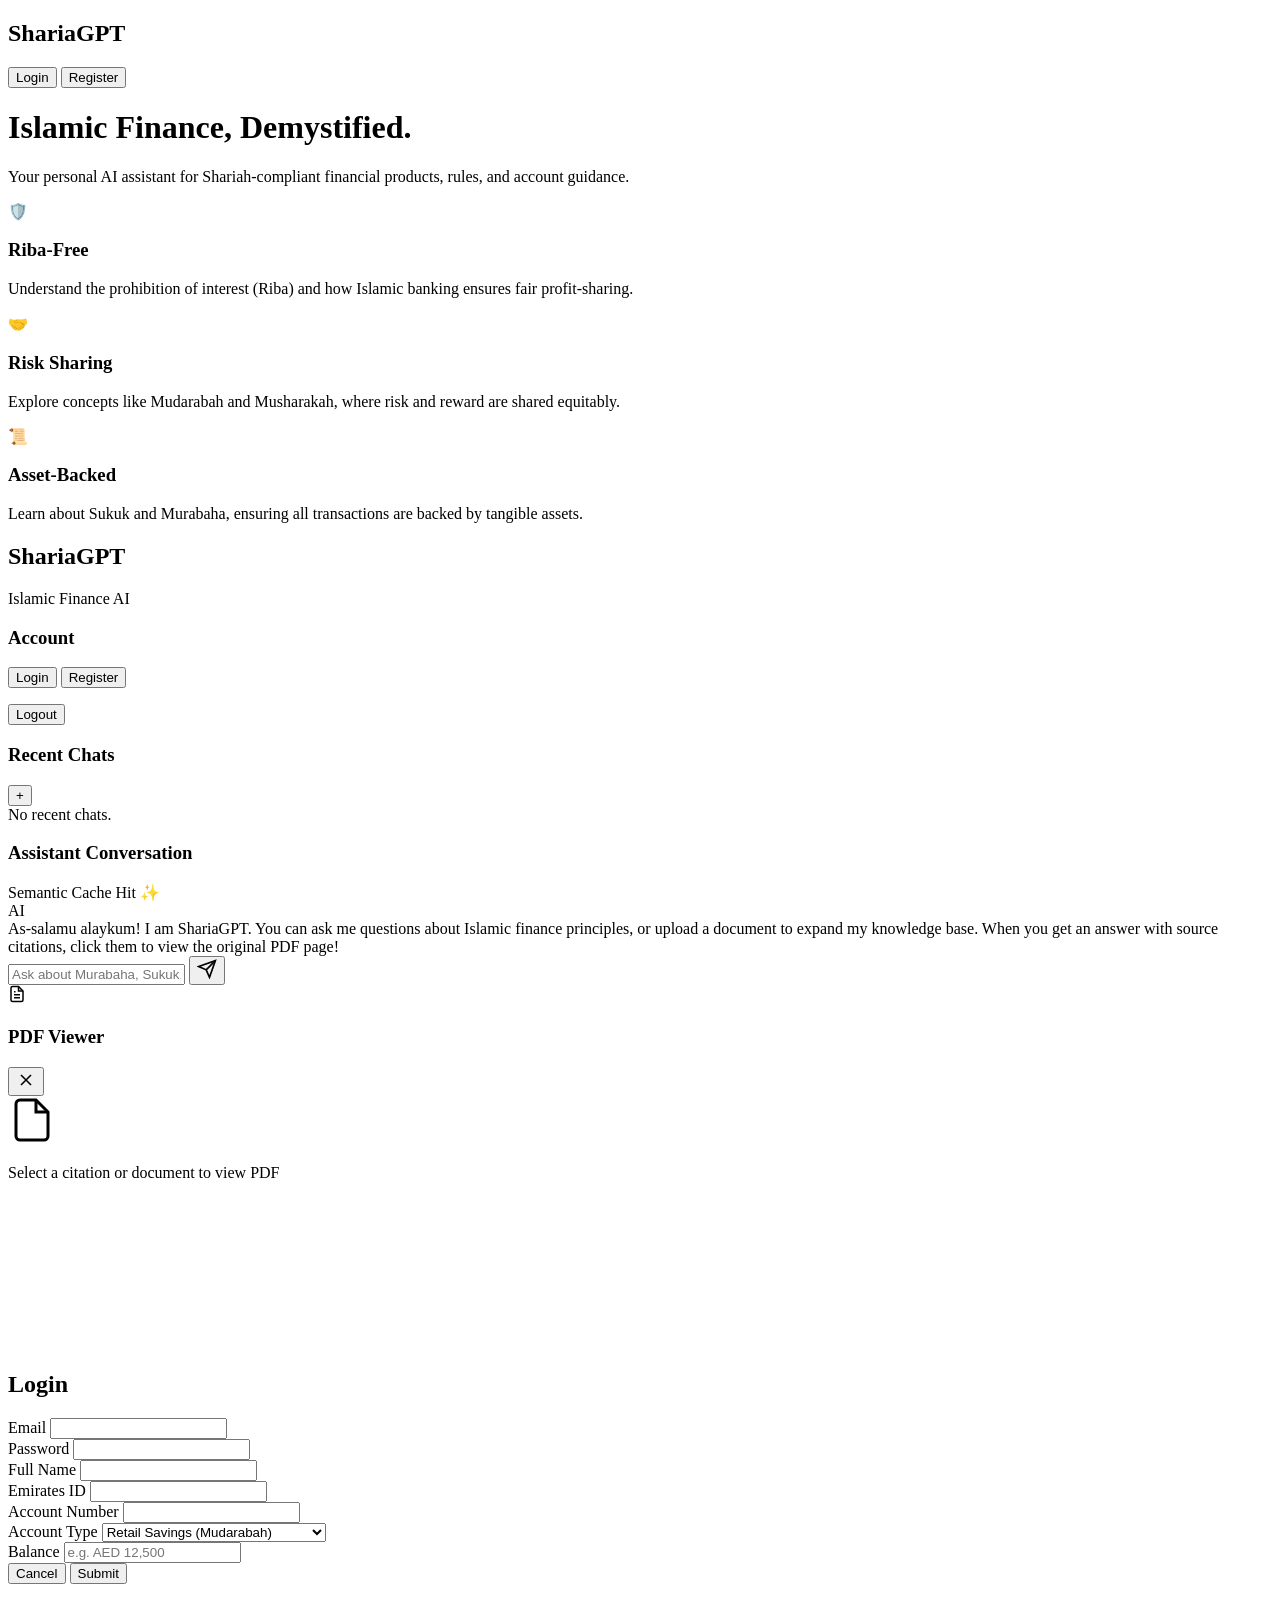
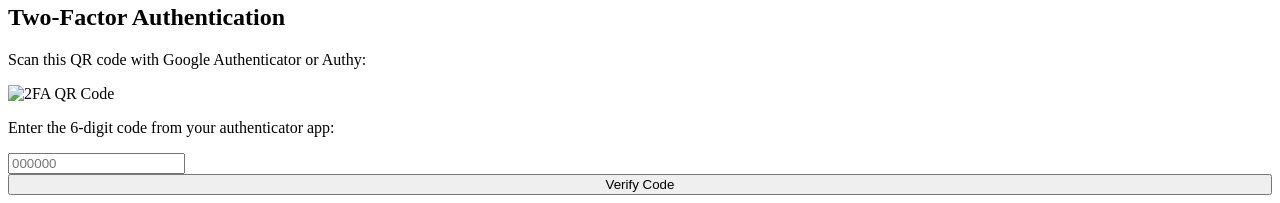
==== frontend/index.html @ aa103cf7 "Second commit (cleared secrets)" ====
<!DOCTYPE html>
<html lang="en">
<head>
    <meta charset="UTF-8">
    <meta name="viewport" content="width=device-width, initial-scale=1.0">
    <title>ShariaGPT — Islamic Finance AI Assistant</title>
    <link rel="preconnect" href="https://fonts.googleapis.com">
    <link rel="preconnect" href="https://fonts.gstatic.com" crossorigin>
    <link href="https://fonts.googleapis.com/css2?family=Outfit:wght@300;400;500;600;700&display=swap" rel="stylesheet">
    <link rel="stylesheet" href="/static/styles.css">
</head>
<body>
    <!-- Landing Page -->
    <div id="landing-page" class="landing-page">
        <div class="landing-header">
            <h2>ShariaGPT</h2>
            <div class="auth-buttons">
                <button id="btn-lp-login" class="btn-secondary">Login</button>
                <button id="btn-lp-register" class="btn-primary">Register</button>
            </div>
        </div>
        <div class="hero-section">
            <h1>Islamic Finance, Demystified.</h1>
            <p class="hero-subtitle">Your personal AI assistant for Shariah-compliant financial products, rules, and account guidance.</p>
        </div>
        <div class="features-grid">
            <div class="feature-card glass-panel">
                <div class="feature-icon">🛡️</div>
                <h3>Riba-Free</h3>
                <p>Understand the prohibition of interest (Riba) and how Islamic banking ensures fair profit-sharing.</p>
            </div>
            <div class="feature-card glass-panel">
                <div class="feature-icon">🤝</div>
                <h3>Risk Sharing</h3>
                <p>Explore concepts like Mudarabah and Musharakah, where risk and reward are shared equitably.</p>
            </div>
            <div class="feature-card glass-panel">
                <div class="feature-icon">📜</div>
                <h3>Asset-Backed</h3>
                <p>Learn about Sukuk and Murabaha, ensuring all transactions are backed by tangible assets.</p>
            </div>
        </div>
    </div>

    <!-- Main Application (Hidden until login) -->
    <div id="app-content" class="app-container hidden">
        <!-- Sidebar for Admin / Upload / Document List -->
        <aside class="sidebar glass-panel">
            <div class="sidebar-header">
                <h2>ShariaGPT</h2>
                <p>Islamic Finance AI</p>
            </div>
            
            <div class="sidebar-scrollable">
                <div class="upload-section">


                    <div id="auth-section" class="auth-section">
                        <h3>Account</h3>
                        <div id="unauth-controls" class="auth-buttons">
                            <button id="btn-login-modal" class="btn-secondary btn-sm">Login</button>
                            <button id="btn-register-modal" class="btn-primary btn-sm">Register</button>
                        </div>
                        <div id="auth-controls" class="hidden auth-user-info">
                            <p id="auth-user-name" class="auth-user-name"></p>
                            <p id="auth-user-type" class="auth-user-type"></p>
                            <button id="btn-logout" class="btn-secondary btn-sm">Logout</button>
                        </div>
                    </div>

                    <div id="chat-history-section" class="chat-history-section hidden">
                        <div class="history-header">
                            <h3>Recent Chats</h3>
                            <button id="btn-new-chat" class="btn-primary btn-sm" title="New Chat">+</button>
                        </div>
                        <div class="chat-history-list" id="chat-history-list">
                            <div class="no-chats-msg">No recent chats.</div>
                        </div>
                    </div>

                </div>

            </div>
        </aside>

        <!-- Main Chat Area -->
        <main class="chat-area glass-panel">
            <div class="chat-header">
                <div class="chat-title-container">
                    <h3>Assistant Conversation</h3>
                </div>
                <span id="cache-badge" class="badge hidden">Semantic Cache Hit ✨</span>
            </div>
            
            <div class="chat-messages" id="chat-messages">
                <div class="message assistant">
                    <div class="avatar">AI</div>
                    <div class="bubble">As-salamu alaykum! I am ShariaGPT. You can ask me questions about Islamic finance principles, or upload a document to expand my knowledge base. When you get an answer with source citations, click them to view the original PDF page!</div>
                </div>
            </div>

            <div class="chat-input-container">
                <form id="chat-form">
                    <input type="text" id="chat-input" placeholder="Ask about Murabaha, Sukuk, Zakat..." autocomplete="off" required>
                    <button type="submit" class="send-btn" id="send-btn">
                        <svg width="20" height="20" viewBox="0 0 24 24" fill="none" stroke="currentColor" stroke-width="2">
                            <line x1="22" y1="2" x2="11" y2="13"></line>
                            <polygon points="22 2 15 22 11 13 2 9 22 2"></polygon>
                        </svg>
                    </button>
                </form>
            </div>
        </main>

        <!-- PDF Viewer Panel (Collapsible) -->
        <section class="pdf-viewer-panel glass-panel closed" id="pdf-viewer-panel">
            <div class="panel-header">
                <div class="panel-title">
                    <svg width="18" height="18" viewBox="0 0 24 24" fill="none" stroke="currentColor" stroke-width="2">
                        <path d="M14 2H6a2 2 0 0 0-2 2v16a2 2 0 0 0 2 2h12a2 2 0 0 0 2-2V8z"></path>
                        <polyline points="14 2 14 8 20 8"></polyline>
                        <line x1="16" y1="13" x2="8" y2="13"></line>
                        <line x1="16" y1="17" x2="8" y2="17"></line>
                        <polyline points="10 9 9 9 8 9"></polyline>
                    </svg>
                    <h3 id="pdf-viewer-title">PDF Viewer</h3>
                </div>
                <button class="close-panel-btn" id="close-viewer-btn">
                    <svg width="20" height="20" viewBox="0 0 24 24" fill="none" stroke="currentColor" stroke-width="2">
                        <line x1="18" y1="6" x2="6" y2="18"></line>
                        <line x1="6" y1="6" x2="18" y2="18"></line>
                    </svg>
                </button>
            </div>
            <div class="viewer-body">
                <div class="pdf-placeholder" id="pdf-placeholder">
                    <svg width="48" height="48" viewBox="0 0 24 24" fill="none" stroke="currentColor" stroke-width="1.5">
                        <path d="M14 2H6a2 2 0 0 0-2 2v16a2 2 0 0 0 2 2h12a2 2 0 0 0 2-2V8z"></path>
                        <polyline points="14 2 14 8 20 8"></polyline>
                    </svg>
                    <p>Select a citation or document to view PDF</p>
                </div>
                <iframe id="pdf-iframe" class="hidden" src="" frameborder="0"></iframe>
            </div>
        </section>
    </div>

    <!-- Auth Modals -->
    <div id="auth-modal" class="modal hidden">
        <div class="modal-content glass-panel">
            <h2 id="modal-title">Login</h2>
            <form id="auth-form">
                <div class="input-group">
                    <label>Email</label>
                    <input type="email" id="auth-email" required>
                </div>
                <div class="input-group">
                    <label>Password</label>
                    <input type="password" id="auth-password" required>
                </div>
                
                <div id="register-fields" class="hidden">
                    <div class="input-group">
                        <label>Full Name</label>
                        <input type="text" id="auth-name">
                    </div>
                    <div class="input-group">
                        <label>Emirates ID</label>
                        <input type="text" id="auth-emirates-id">
                    </div>
                    <div class="input-group">
                        <label>Account Number</label>
                        <input type="text" id="auth-account-number">
                    </div>
                    <div class="input-group">
                        <label>Account Type</label>
                        <select id="auth-account-type" class="custom-select">
                            <option value="Retail Savings (Mudarabah)">Retail Savings (Mudarabah)</option>
                            <option value="VIP Wealth Management (Islamic)">VIP Wealth Management (Islamic)</option>
                            <option value="Current Account (Qard)">Current Account (Qard)</option>
                        </select>
                    </div>
                    <div class="input-group">
                        <label>Balance</label>
                        <input type="text" id="auth-balance" placeholder="e.g. AED 12,500">
                    </div>
                </div>
                <div id="auth-error" class="error-text hidden"></div>
                <div class="modal-actions">
                    <button type="button" id="btn-close-modal" class="btn-secondary">Cancel</button>
                    <button type="submit" id="btn-submit-auth" class="btn-primary">Submit</button>
                </div>
            </form>
        </div>
    </div>

    <!-- 2FA Modal -->
    <div id="twofa-modal" class="modal hidden">
        <div class="modal-content glass-panel">
            <h2>Two-Factor Authentication</h2>
            <div id="qr-container" class="hidden qr-container">
                <p>Scan this QR code with Google Authenticator or Authy:</p>
                <img id="qr-image" src="" alt="2FA QR Code">
            </div>
            <p>Enter the 6-digit code from your authenticator app:</p>
            <div class="input-group">
                <input type="text" id="totp-code" placeholder="000000" maxlength="6" autocomplete="off">
            </div>
            <div id="twofa-error" class="error-text hidden"></div>
            <div class="modal-actions">
                <button type="button" id="btn-verify-2fa" class="btn-primary" style="width: 100%">Verify Code</button>
            </div>
        </div>
    </div>

    <script src="/static/script.js"></script>
</body>
</html>
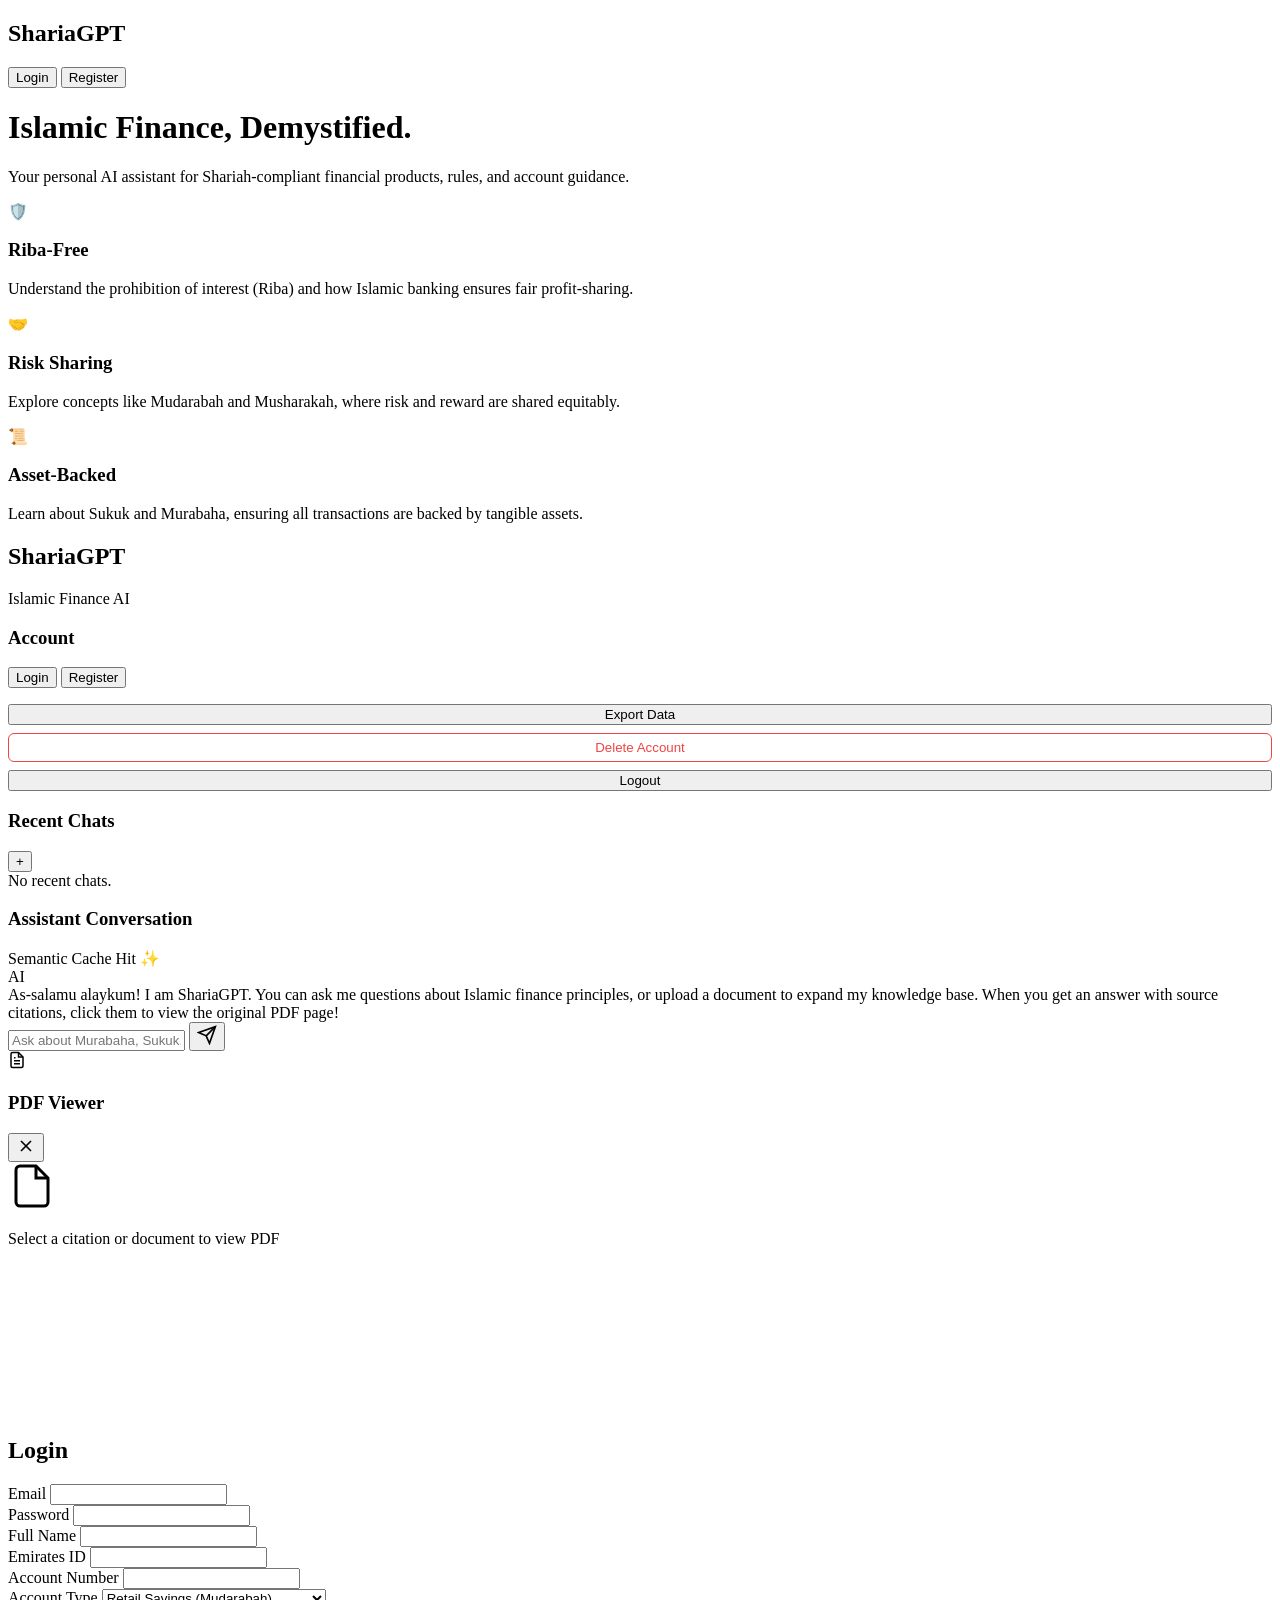
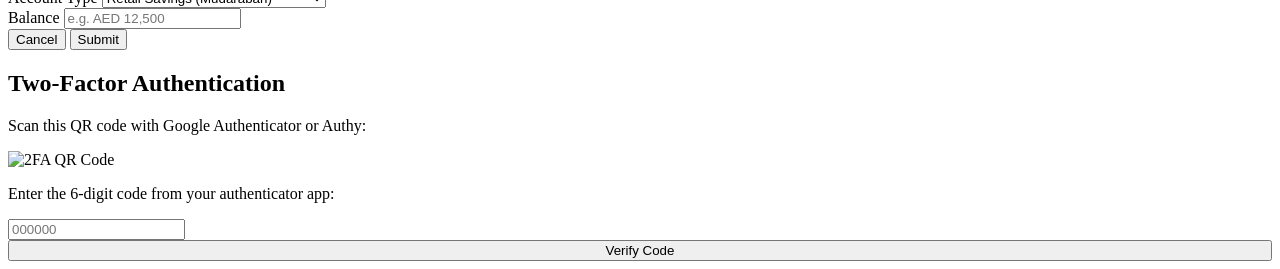
==== commit a1534185: "Presidio Integratoin for PII, Intent routing engine, Mock banking api and Chat logic branching with " ====
--- a/frontend/index.html
+++ b/frontend/index.html
@@ -64,7 +64,11 @@
                         <div id="auth-controls" class="hidden auth-user-info">
                             <p id="auth-user-name" class="auth-user-name"></p>
                             <p id="auth-user-type" class="auth-user-type"></p>
-                            <button id="btn-logout" class="btn-secondary btn-sm">Logout</button>
+                            <div class="auth-actions-vertical" style="display:flex; flex-direction:column; gap:8px; margin-top:12px;">
+                                <button id="btn-export-data" class="btn-secondary btn-sm" style="width:100%;">Export Data</button>
+                                <button id="btn-delete-account" class="btn-sm" style="width:100%; background:transparent; border:1px solid #ef4444; color:#ef4444; cursor:pointer; border-radius:6px; padding:6px 12px; transition:all 0.2s;">Delete Account</button>
+                                <button id="btn-logout" class="btn-secondary btn-sm" style="width:100%;">Logout</button>
+                            </div>
                         </div>
                     </div>
 
